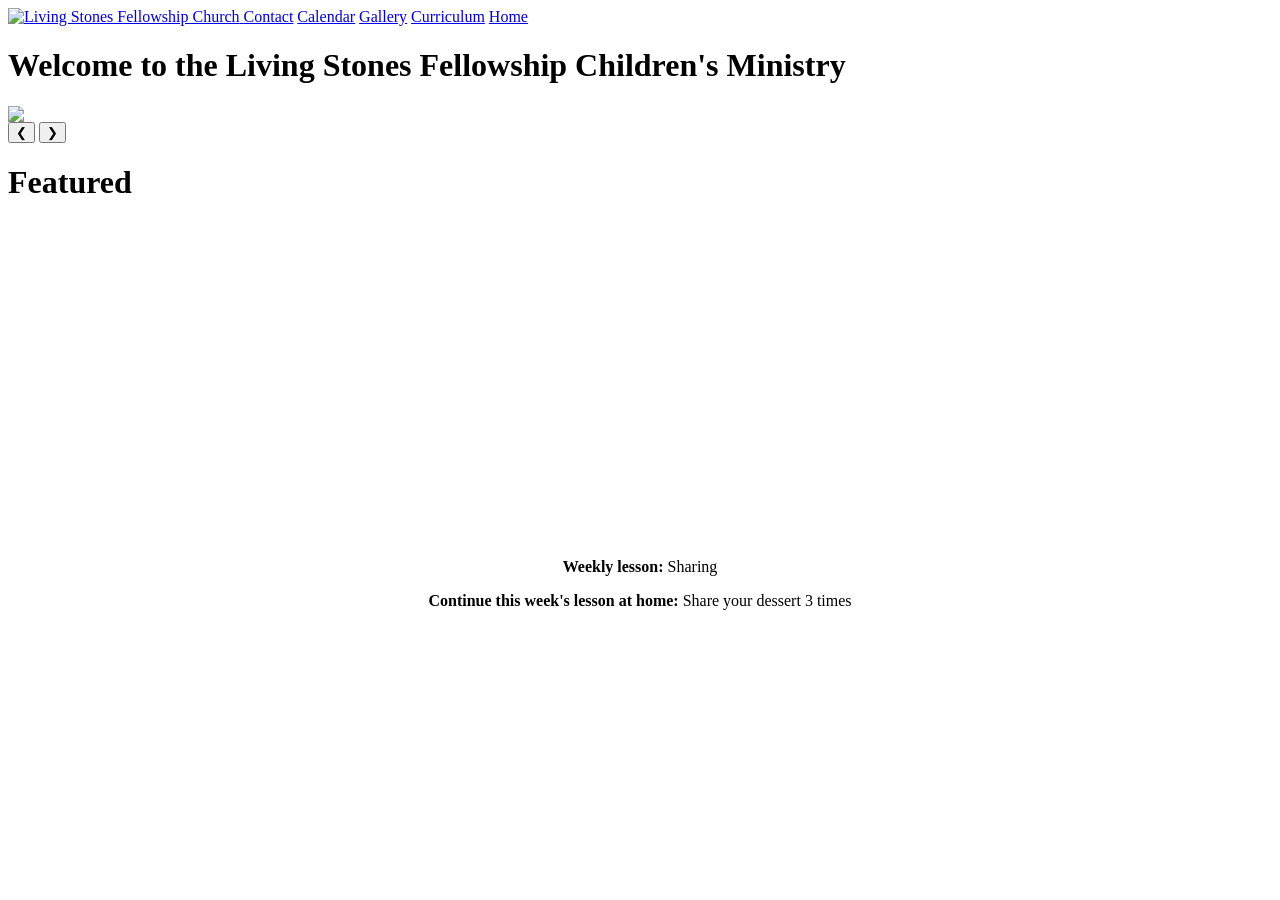
==== index.html @ d6036a2f "Added website template" ====
<!DOCTYPE html>
<html>
<title>Living Stones Children's Ministry</title>
<meta name="viewport" content="width=device-width, initial-scale=1">
<link rel="stylesheet" href="styles/w3.css">
<link rel="stylesheet" href="styles/default.css">
<style>
.slideshowImages {display:none;}
</style>
<body>
<!--Navigation-->
<div class="w3-bar w3-dark-grey w3-border w3-card3">
	<a href="index.html" class="w3-bar-item w3-button w3-white">
		<img width="167" height="36" src="images/lifelogo.jpg" alt="Living Stones Fellowship Church">
	</a>
	<a href="contact.html" 
	class="w3-bar-item w3-button w3-xlarge w3-right w3-border-right w3-hover-black">
	Contact</a>
	<a href="calendar.html" 
	class="w3-bar-item w3-button w3-xlarge w3-right w3-border-right w3-hover-black">
	Calendar</a>
	<a href="gallery.html" 
	class="w3-bar-item w3-button w3-xlarge w3-right w3-border-right w3-hover-black">
	Gallery</a>
	<a href="curriculum.html" 
	class="w3-bar-item w3-button w3-xlarge w3-right w3-border-right w3-hover-black">
	Curriculum</a>
	<a href="index.html" 
	class="w3-bar-item w3-button w3-xlarge w3-right w3-border-right w3-border-left w3-hover-black">
	Home</a>
</div>

<h1>Welcome to the Living Stones Fellowship Children's Ministry</h1>
<!--Image Slideshow-->
<div class="w3-content w3-display-container">
	<img class="slideshowImages" src="images/slideshow1.jpg" style="width:100%">
	<img class="slideshowImages" src="images/slideshow2.jpg" style="width:100%">
	<img class="slideshowImages" src="images/slideshow3.jpg" style="width:100%">
	<img class="slideshowImages" src="images/slideshow4.jpg" style="width:100%">
	<button class="w3-button w3-white w3-display-left" onclick="nextSlide(-1)">&#10094;</button>
	<button class="w3-button w3-white w3-display-right" onclick="nextSlide(1)">&#10095;</button>
</div>

<script>
	var slideIndex = 1;
	showSlide(slideIndex);

	function nextSlide(n) {
		showSlide(slideIndex += n);
	}

	function showSlide(n) {
		var i;
		var x = document.getElementsByClassName("slideshowImages");
		if (n > x.length) {slideIndex = 1}    
		if (n < 1) {slideIndex = x.length}
		for (i = 0; i < x.length; i++) {
			x[i].style.display = "none";  
		}
		x[slideIndex-1].style.display = "block";  
}
</script>

<h1>Featured</h1>
<!--Youtube video embed-->
<div align="center">
	<iframe width="560" height="315" src="https://www.youtube.com/embed/yCVJZhrmJwU?rel=0&amp;showinfo=0" frameborder="0"; allow="encrypted-media" allowfullscreen></iframe>
</div>
<!--Weekly lesson-->
<div align="center">
	<p><strong>Weekly lesson:</strong> Sharing</p>
	<p><strong>Continue this week's lesson at home:</strong> Share your dessert 3 times</p>
</div>

</body>
</html>
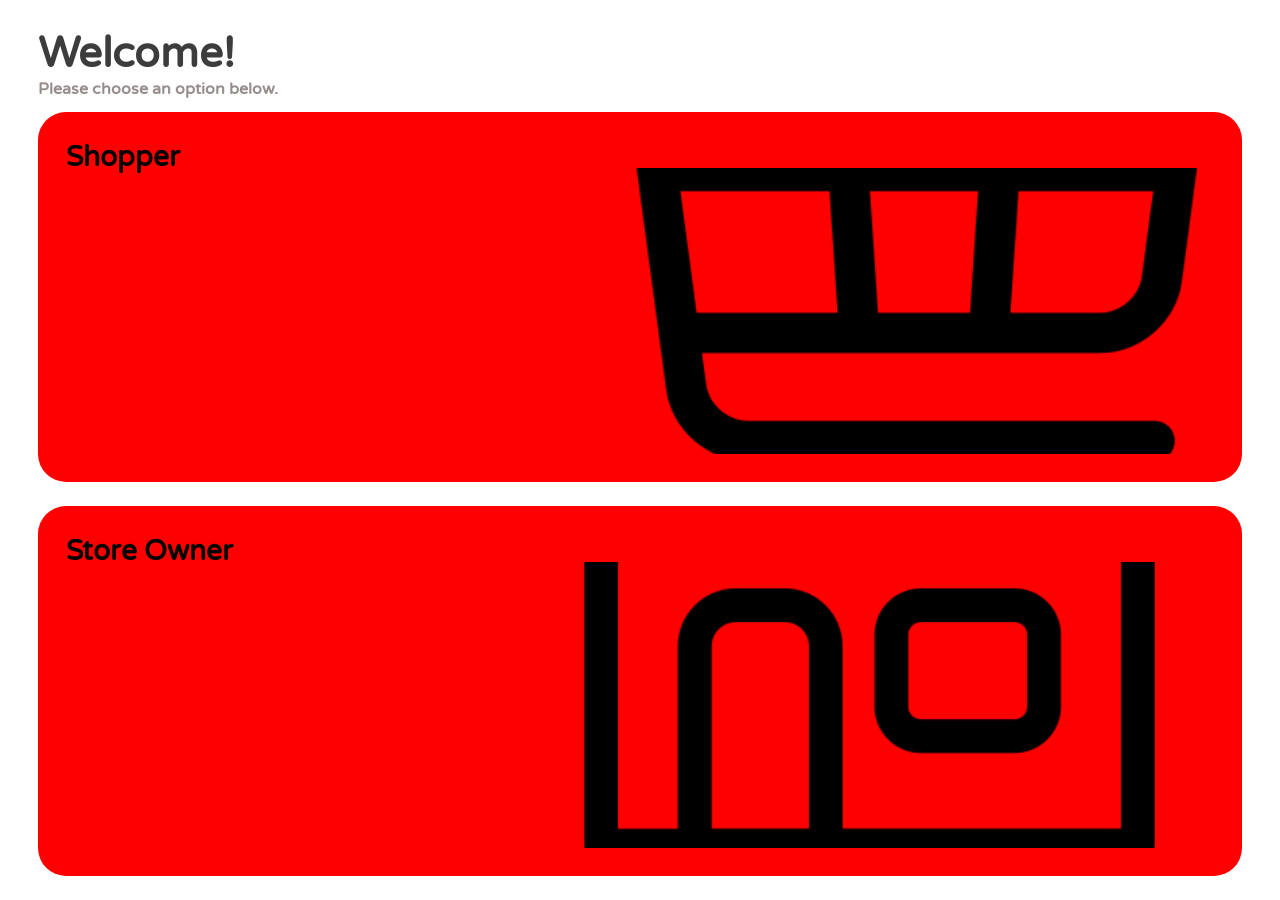
==== commit d254a8d7: "Add files via upload" ====
--- a/index.html
+++ b/index.html
@@ -1,76 +1,35 @@
 <!DOCTYPE html>
-<html>
-<title>Living Stones Children's Ministry</title>
-<meta name="viewport" content="width=device-width, initial-scale=1">
-<link rel="stylesheet" href="styles/w3.css">
-<link rel="stylesheet" href="styles/default.css">
-<style>
-.slideshowImages {display:none;}
-</style>
+<html lang="en">
+<head>
+    <meta charset="UTF-8">
+    <meta name="viewport" content="width=device-width, initial-scale=1.0">
+    <meta http-equiv="X-UA-Compatible" content="ie=edge">
+    <link href="https://fonts.googleapis.com/css?family=Varela+Round&display=swap" rel="stylesheet">
+    <link rel="stylesheet" href="./index.css">
+    <title>Shop Helper</title>
+</head>
 <body>
-<!--Navigation-->
-<div class="w3-bar w3-dark-grey w3-border w3-card3">
-	<a href="index.html" class="w3-bar-item w3-button w3-white">
-		<img width="167" height="36" src="images/lifelogo.jpg" alt="Living Stones Fellowship Church">
-	</a>
-	<a href="contact.html" 
-	class="w3-bar-item w3-button w3-xlarge w3-right w3-border-right w3-hover-black">
-	Contact</a>
-	<a href="calendar.html" 
-	class="w3-bar-item w3-button w3-xlarge w3-right w3-border-right w3-hover-black">
-	Calendar</a>
-	<a href="gallery.html" 
-	class="w3-bar-item w3-button w3-xlarge w3-right w3-border-right w3-hover-black">
-	Gallery</a>
-	<a href="curriculum.html" 
-	class="w3-bar-item w3-button w3-xlarge w3-right w3-border-right w3-hover-black">
-	Curriculum</a>
-	<a href="index.html" 
-	class="w3-bar-item w3-button w3-xlarge w3-right w3-border-right w3-border-left w3-hover-black">
-	Home</a>
-</div>
-
-<h1>Welcome to the Living Stones Fellowship Children's Ministry</h1>
-<!--Image Slideshow-->
-<div class="w3-content w3-display-container">
-	<img class="slideshowImages" src="images/slideshow1.jpg" style="width:100%">
-	<img class="slideshowImages" src="images/slideshow2.jpg" style="width:100%">
-	<img class="slideshowImages" src="images/slideshow3.jpg" style="width:100%">
-	<img class="slideshowImages" src="images/slideshow4.jpg" style="width:100%">
-	<button class="w3-button w3-white w3-display-left" onclick="nextSlide(-1)">&#10094;</button>
-	<button class="w3-button w3-white w3-display-right" onclick="nextSlide(1)">&#10095;</button>
-</div>
-
-<script>
-	var slideIndex = 1;
-	showSlide(slideIndex);
-
-	function nextSlide(n) {
-		showSlide(slideIndex += n);
-	}
-
-	function showSlide(n) {
-		var i;
-		var x = document.getElementsByClassName("slideshowImages");
-		if (n > x.length) {slideIndex = 1}    
-		if (n < 1) {slideIndex = x.length}
-		for (i = 0; i < x.length; i++) {
-			x[i].style.display = "none";  
-		}
-		x[slideIndex-1].style.display = "block";  
-}
-</script>
-
-<h1>Featured</h1>
-<!--Youtube video embed-->
-<div align="center">
-	<iframe width="560" height="315" src="https://www.youtube.com/embed/yCVJZhrmJwU?rel=0&amp;showinfo=0" frameborder="0"; allow="encrypted-media" allowfullscreen></iframe>
-</div>
-<!--Weekly lesson-->
-<div align="center">
-	<p><strong>Weekly lesson:</strong> Sharing</p>
-	<p><strong>Continue this week's lesson at home:</strong> Share your dessert 3 times</p>
-</div>
-
+    <div id="home-content-container">
+        <div id="title-container">
+                <h1>Welcome!</h1>
+                <h3>Please choose an option below.</h3>
+        </div>
+        <div id="option-container">
+            <div id="shopper-option" class="option">
+                <h3>Shopper</h3>
+                <div class="image-wrapper">
+                    <img class="option-image" src="images/shopping-cart.png" alt="Shopping Cart">
+                </div>
+            </div>
+            <div id="admin-option" class="option">
+                <h3>Store Owner</h3>
+                <div class="image-wrapper">
+                    <img class="option-image" id="store-image" src="images/shop.png" alt="Store">
+                </div>
+            </div>
+        </div>
+    </div>
 </body>
+<script src="https://ajax.googleapis.com/ajax/libs/jquery/3.4.1/jquery.min.js"></script>
+<script src="./src/index.js"></script>
 </html>
--- a/index.css
+++ b/index.css
@@ -0,0 +1,72 @@
+body {
+    width: 100vw;
+    height: 100vh;
+    margin: 0;
+    /* overflow-y: scroll; */
+    font-size: 14px;
+    font-family: 'Varela Round', sans-serif;
+}
+
+#home-content-container {
+    display: grid;
+    grid-template-rows: 8em auto;
+    /* height and 
+    width defined by js */
+}
+
+#title-container {
+    display: flex;
+    flex-direction: column;
+    justify-content: space-around;
+    padding-left: 3%;
+}
+
+#title-container h1 {
+    margin-bottom: 0;
+    font-size: 3em;
+    color: #3d3c3c;
+}
+
+#title-container h3 {
+    margin-top: 0;
+    color: #988d8d;
+}
+
+#option-container {
+    display: grid;
+    grid-template-rows: 1fr 1fr;
+}
+
+.image-wrapper {
+    position: relative;
+    overflow: hidden;
+}
+
+.option {
+    display: grid;
+    grid-template-rows: 2em auto;
+    height: 94%;
+    width: 94%;
+    margin: 0 auto;
+    border-radius: 2em;
+    padding: 2em;
+    box-sizing: border-box;
+    background-color: red;
+    overflow: hidden;
+}
+
+.option h3 {
+    font-size: 2em;
+    margin: 0;
+}
+
+.option-image {
+    width: 60%;
+    position: absolute;
+    bottom: -40%;
+    right: 0;
+}
+
+#store-image {
+    bottom: -20%;
+}
